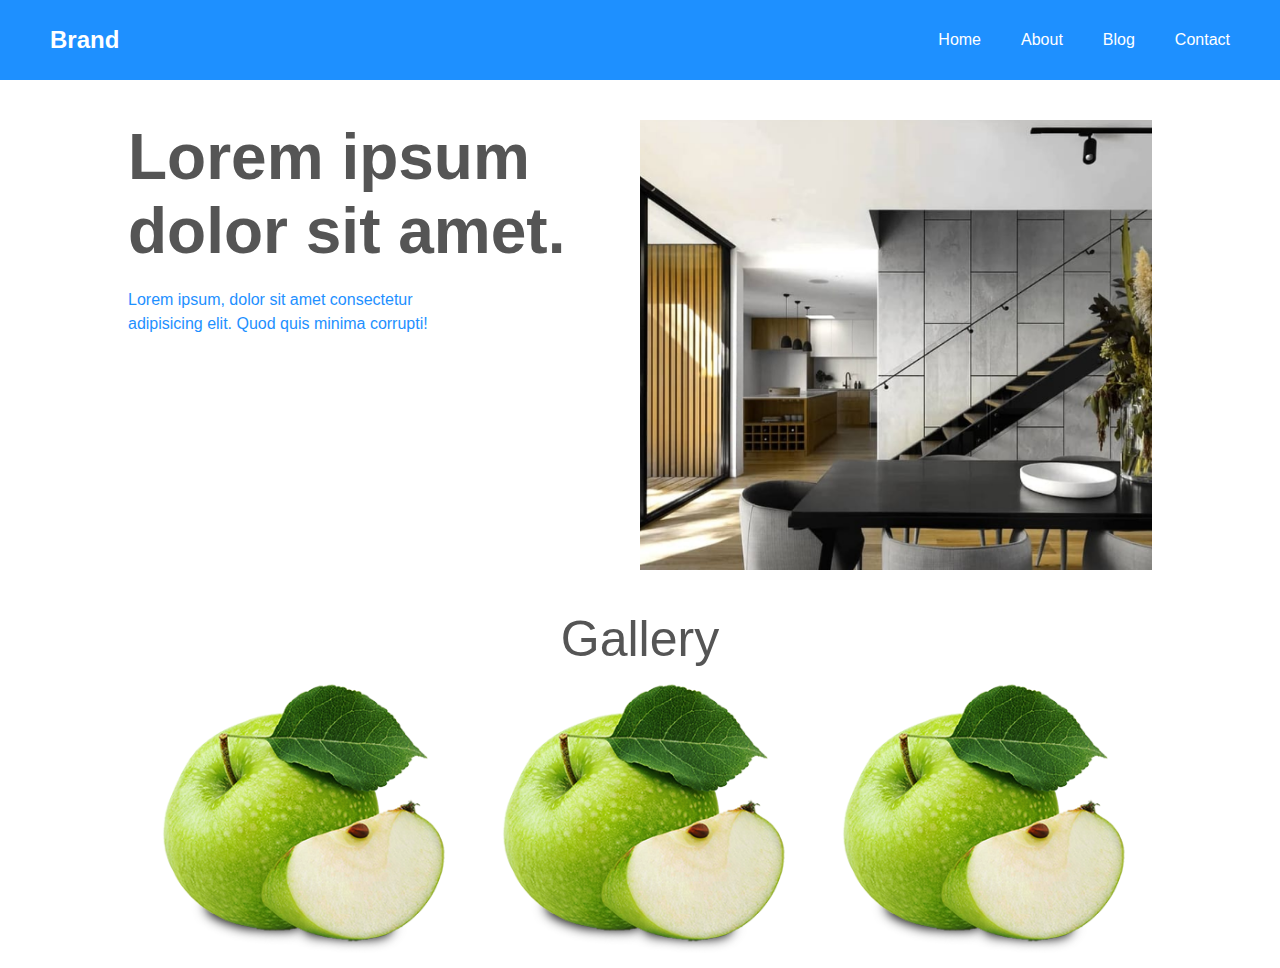
==== index.html @ 8c006df8 "media" ====
<!DOCTYPE html>
<html lang="en">
<head>
    <meta charset="UTF-8">
    <meta http-equiv="X-UA-Compatible" content="IE=edge">
    <meta name="viewport" content="width=device-width, initial-scale=1.0">
    <title>Document</title>
    <link rel="stylesheet" href="index.css">
</head>
<body>
    <nav>
        <h2 class="logo">Brand</h2>
        <uo class="nav_collection">
            <li class="nav_item"><a href="">Home</a></li>
            <li class="nav_item"><a href="">About</a></li>
            <li class="nav_item"><a href="">Blog</a></li>
            <li class="nav_item"><a href="">Contact</a></li>
        </uo>
    </nav>

    <div class="banner">
        <div class="banner_text">
            <h1>Lorem ipsum dolor sit amet.</h1>
            <p>Lorem ipsum, dolor sit amet consectetur adipisicing elit. Quod quis minima corrupti!</p>
        </div>
        <div class="banner_image"></div>
    </div>

    <h1 class="gallery">Gallery</h1>

    <div class="gallery_con">
        <div class="card">
            <img src="./green-apple-with-slice.png" alt="">
        </div>
        <div class="card">
            <img src="./green-apple-with-slice.png" alt="">
        </div>
        <div class="card">
            <img src="./green-apple-with-slice.png" alt="">
        </div>
    </div>


</body>
</html>
---- index.css ----
*{
    margin: 0;
    padding: 0;
    box-sizing: border-box;
    font-family: sans-serif;
}
/* 


    Global CSS


*/
li{
    list-style: none;
}
a{
    text-decoration: none;
    color: inherit;
}



nav{
    width: 100%;
    height: 80px;
    background-color: dodgerblue;
    padding: 0 50px;
    display: flex;
    align-items: center;
    justify-content: space-between;
    color: #fff;
}
.nav_collection{
    display: flex;
}
.nav_item{
    margin-left: 40px;
}

.banner{
    width: 80%;
    margin: 40px auto;
    display: flex;
    flex-wrap: wrap;
}
.banner_text{
    width: 50%;
}
.banner_text h1{
    font-size: 64px;
    color: #555;
}
.banner_text p{
    margin-top: 20px;
    width: 70%;
    line-height: 1.5;
    color: dodgerblue;
}
.banner_image{
    width: 50%;
    height: 450px;
    background: url("./IMAGE\ \(12\).png") no-repeat center/cover;
}
.gallery{
    text-align: center;
    font-size: 50px;
    font-weight: 300;
    color: #555;
}
.gallery_con{
    width: 80%;
    margin: auto;
    display: flex;
    flex-wrap: wrap;
    justify-content: center;
}
.card{
    width: 320px;
    height: 280px;
    margin: 10px;
}
.card img{
    width: 100%;
    height: 100%;
    object-fit: cover;
}












/* Planshet media */
@media screen and (max-width:990px) {
    .banner_text h1{
        font-size: 44px;
    }
}





/* Mobile media */
@media screen and (max-width:600px) {
    nav{
        padding: 0 20px;
    }
    .nav_collection{
        display: none;
    }

    .banner_image h1{
        font-size: 30px;
    }
    .banner{
        width: 94%;
    }
    .banner_text{
        width: 100%;
    }
    .banner_image{
        width: 100%;
        height: 350px;
        margin-top: 20px;
    }
    .gallery{
        font-size: 32px;
    }
    .gallery_con{
        width: 94%;
    }
}
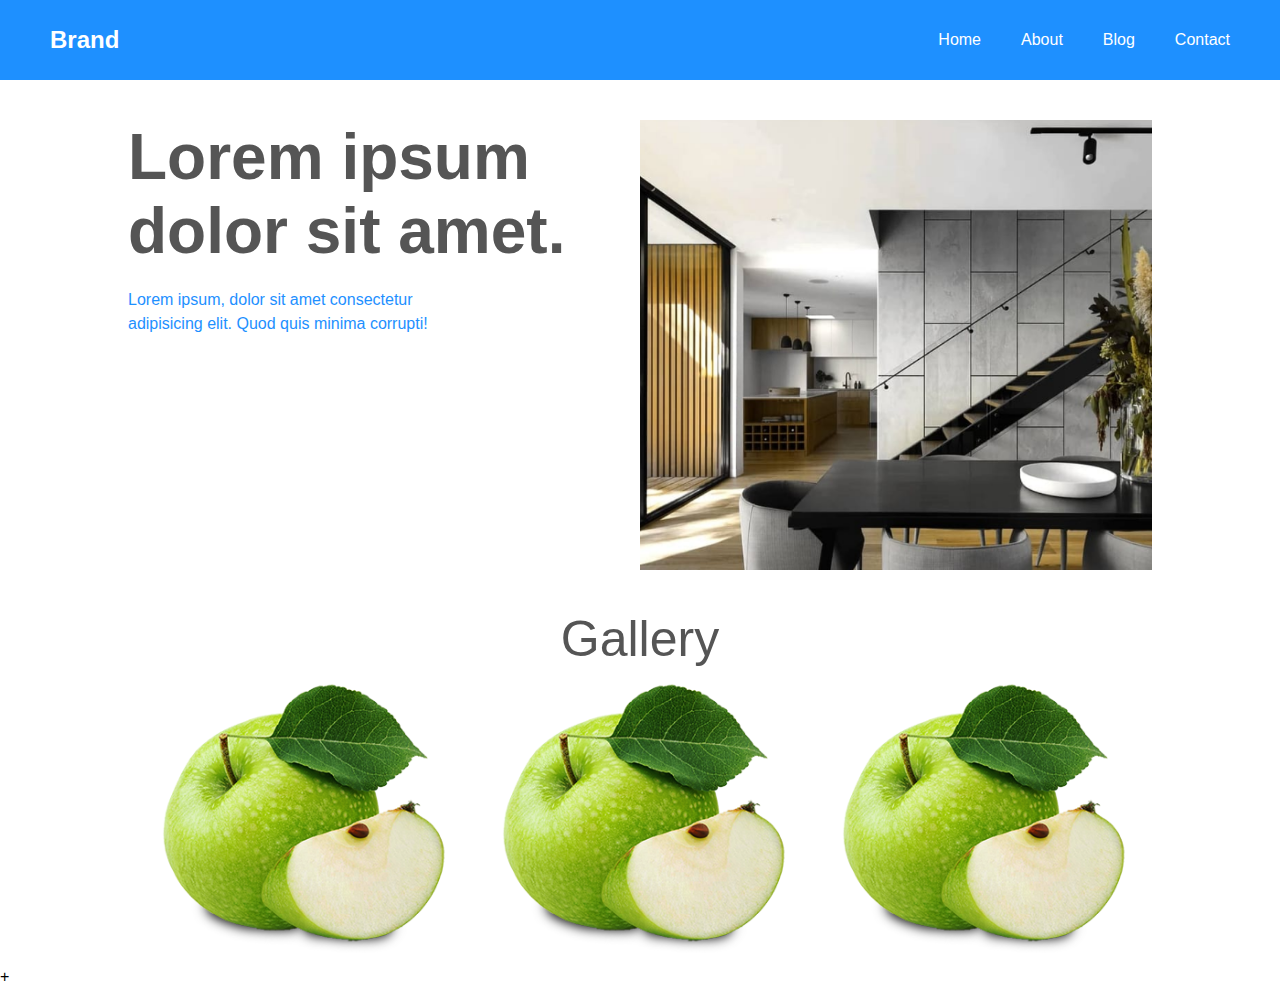
==== commit 7bbe5f49: "Media" ====
--- a/index.html
+++ b/index.html
@@ -40,6 +40,5 @@
         </div>
     </div>
 
-
 </body>
-</html>+</html>+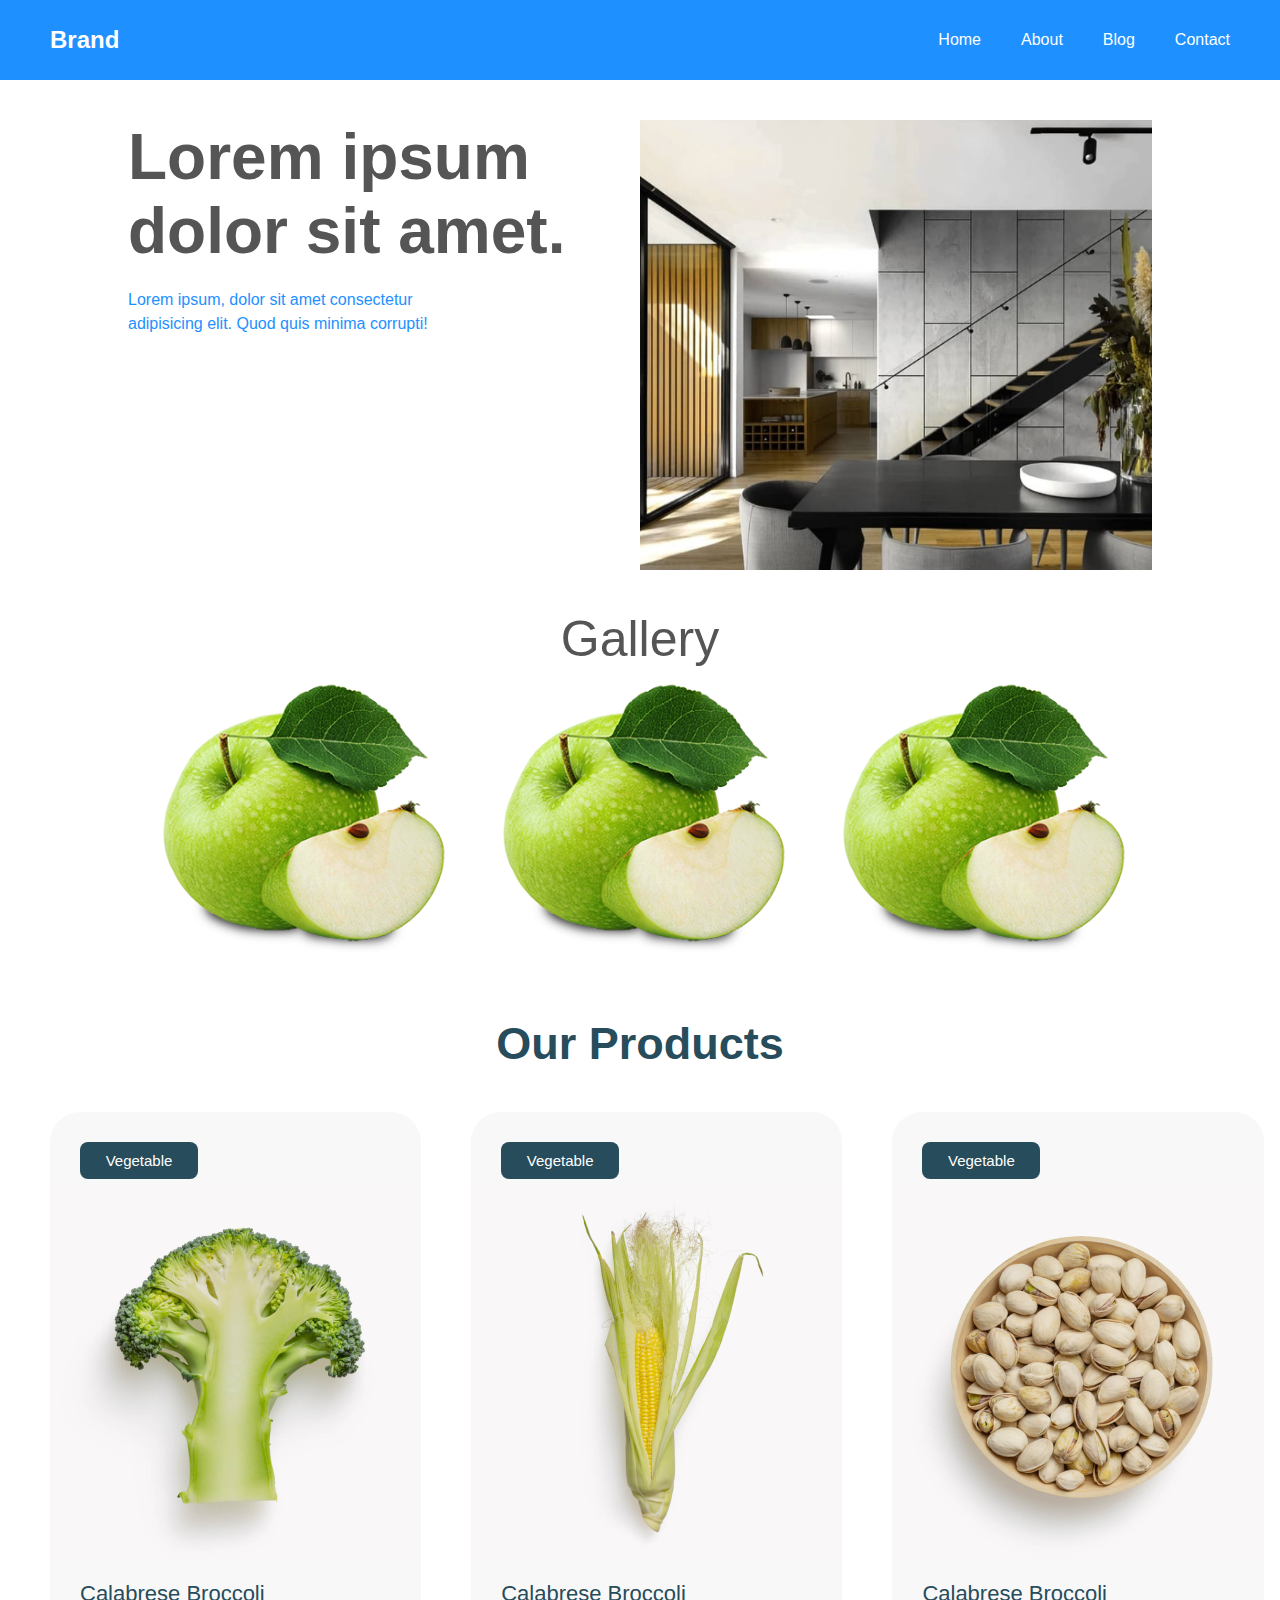
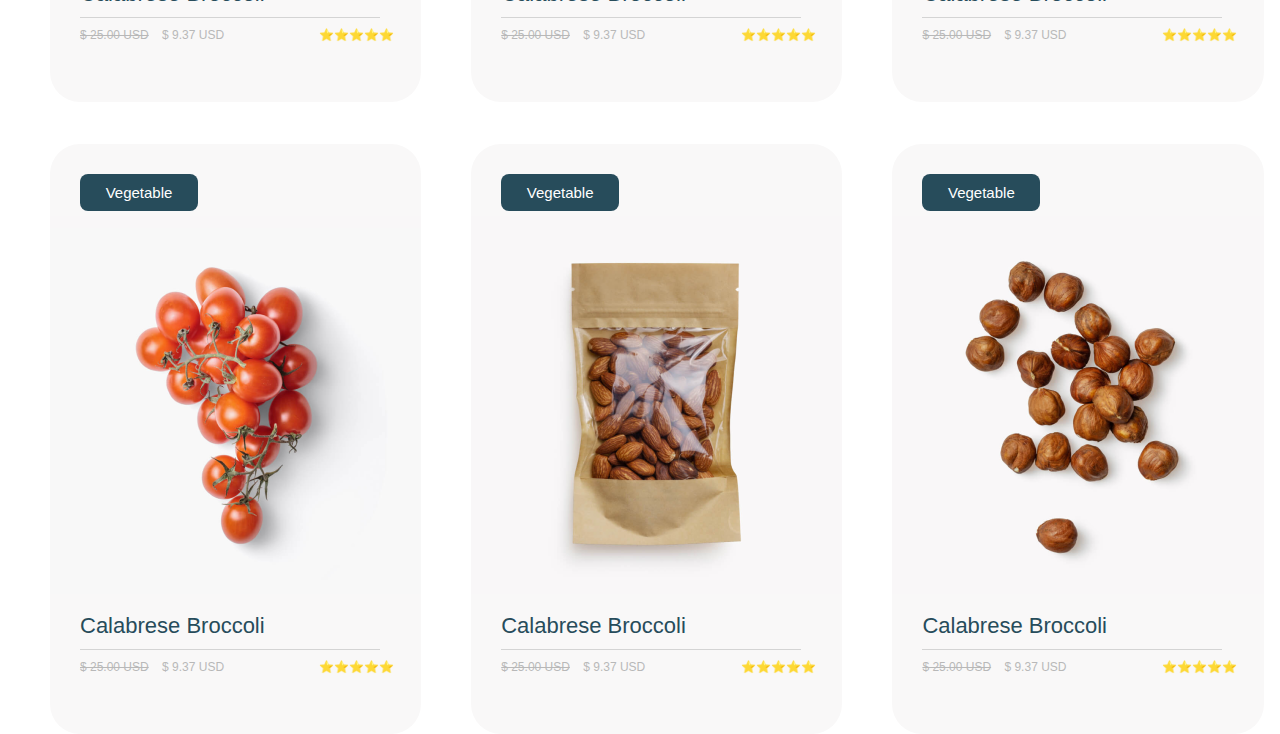
==== commit 4aa4cb88: "MMedia" ====
--- a/index.html
+++ b/index.html
@@ -40,5 +40,58 @@
         </div>
     </div>
 
+    <h1 class="our">Our Products</h1>
+    <div class="products">
+        <div class="box">
+            <button class="btn">Vegetable</button>
+            <div class="box_image"><img src="./IMAGE (15).png" alt=""></div>
+            <p class="calabre">Calabrese Broccoli</p>
+            <div class="hr">
+            </div>
+            <p class="narx"><del>$ 25.00 USD</del> <span>$ 9.37 USD</span> <b>⭐⭐⭐⭐⭐</b></p>
+        </div>
+        <div class="box">
+            <button class="btn">Vegetable</button>
+            <div class="box_image"><img src="./IMAGE (16).png" alt=""></div>
+            <p class="calabre">Calabrese Broccoli</p>
+            <div class="hr">
+            </div>
+            <p class="narx"><del>$ 25.00 USD</del> <span>$ 9.37 USD</span> <b>⭐⭐⭐⭐⭐</b></p>
+        </div>
+        <div class="box">
+            <button class="btn">Vegetable</button>
+            <div class="box_image"><img src="./IMAGE (17).png" alt=""></div>
+            <p class="calabre">Calabrese Broccoli</p>
+            <div class="hr">
+            </div>
+            <p class="narx"><del>$ 25.00 USD</del> <span>$ 9.37 USD</span> <b>⭐⭐⭐⭐⭐</b></p>
+        </div>
+        <div class="box">
+            <button class="btn">Vegetable</button>
+            <div class="box_image"><img src="./IMAGE (18).png" alt=""></div>
+            <p class="calabre">Calabrese Broccoli</p>
+            <div class="hr">
+            </div>
+            <p class="narx"><del>$ 25.00 USD</del> <span>$ 9.37 USD</span> <b>⭐⭐⭐⭐⭐</b></p>
+        </div>
+        <div class="box">
+            <button class="btn">Vegetable</button>
+            <div class="box_image"><img src="./IMAGE (19).png" alt=""></div>
+            <p class="calabre">Calabrese Broccoli</p>
+            <div class="hr">
+            </div>
+            <p class="narx"><del>$ 25.00 USD</del> <span>$ 9.37 USD</span> <b>⭐⭐⭐⭐⭐</b></p>
+        </div>
+        <div class="box">
+            <button class="btn">Vegetable</button>
+            <div class="box_image"><img src="./IMAGE (20).png" alt=""></div>
+            <p class="calabre">Calabrese Broccoli</p>
+            <div class="hr">
+            </div>
+            <p class="narx"><del>$ 25.00 USD</del> <span>$ 9.37 USD</span> <b>⭐⭐⭐⭐⭐</b></p>
+        </div>
+
+    </div>
+
 </body>
-</html>++</html>--- a/index.css
+++ b/index.css
@@ -86,6 +86,73 @@
     object-fit: cover;
 }
 
+.products{
+    display: flex;
+    flex-wrap: wrap;
+}
+.our{
+    font-size: 45px;
+    font-weight: 700;
+    color: #274C5B;
+    margin-top: 50px;
+    text-align: center;
+}
+.box{
+    width: 29%;
+    height: 590px;
+    background-color: #F9F8F8;
+    border-radius: 30px;
+    margin-top: 42px;
+    margin-left: 50px;
+}
+.btn{
+    width: 118px;
+    height: 37px;
+    background-color: #274C5B;
+    color: #fff;
+    font-size: 15px;
+    border: none;
+    border-radius: 8px;
+    margin-top: 30px;
+    margin-left: 30px;
+}
+.box_image{
+    width: 100%;
+    height: 378px;
+    margin-top: 5px;
+}
+.box_image img{
+    width: 100%;
+    height: 100%;
+    object-fit: cover;
+}
+.calabre{
+    font-size: 22px;
+    font-weight: 400;
+    margin-top: 19px;
+    padding-left: 30px;
+    color: #274C5B;
+}
+.hr{
+    width: 300px;
+    height: 1px;
+    background-color: #D4D4D4;
+    margin-left: 30px;
+    margin-top: 10px;
+}
+.narx{
+    margin-top: 10px;
+    margin-left: 30px;
+    color: #B8B8B8;
+    font-size: 12px;
+}
+.narx span{
+    margin-left: 10px;
+}
+.narx b{
+    margin-left: 92px;
+}
+
 
 
 
@@ -102,6 +169,13 @@
     .banner_text h1{
         font-size: 44px;
     }
+    .box{
+        width: 30%;
+    }
+    .box_image img{
+        width: 100%;
+        height: 100%;
+    }
 }
 
 
@@ -137,4 +211,18 @@
     .gallery_con{
         width: 94%;
     }
+    .our{
+        font-size: 30px;
+    }
+    .box{
+        width: 100%;
+    }
+   
+    .hr{
+        width: 100px;
+        height: 1px;
+        background-color: #D4D4D4;
+        margin-left: 30px;
+        margin-top: 10px;  
+    }
 }